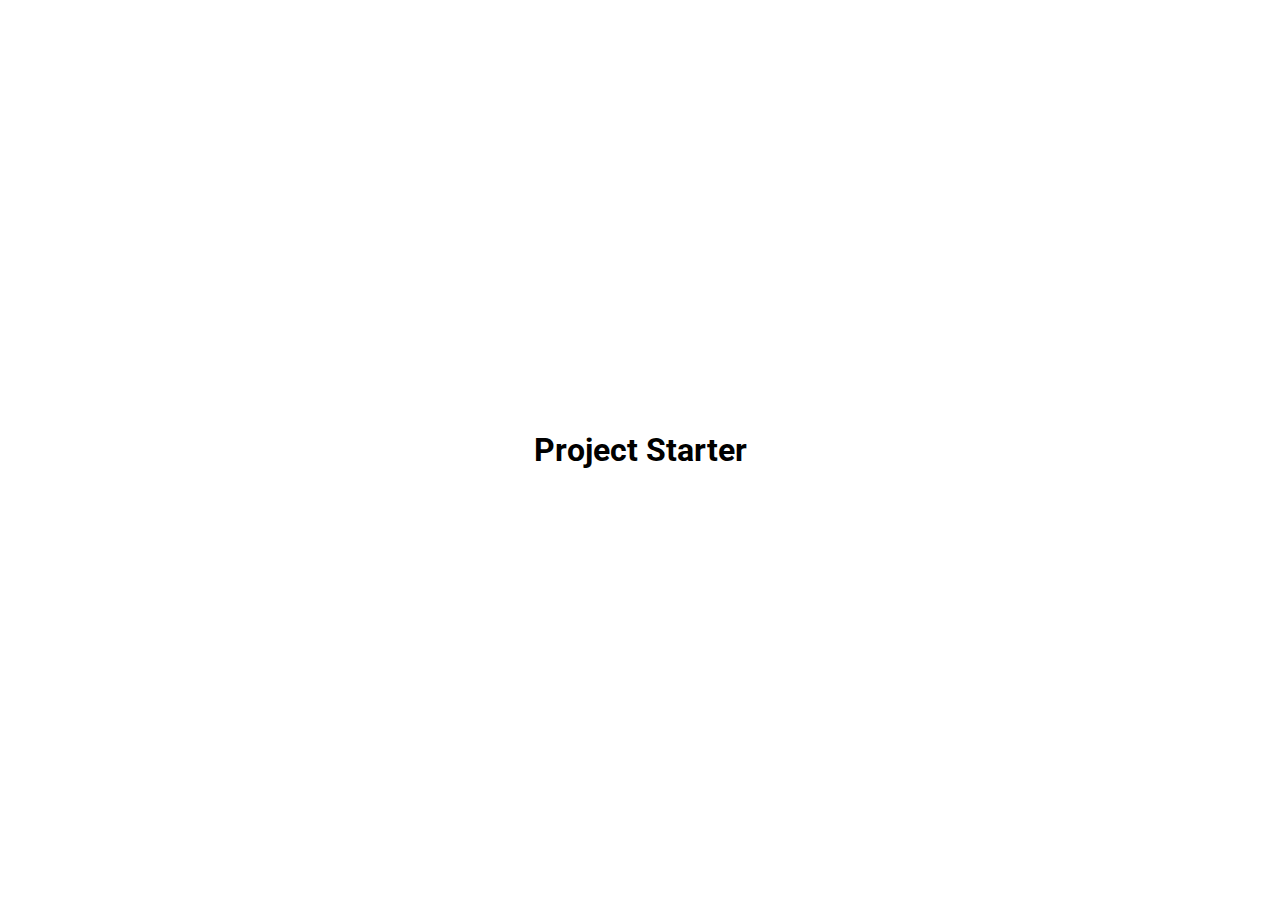
==== Split Landing Page/index.html @ da3b3ed8 "Completed the Scroll Animation project" ====
<!DOCTYPE html>
<html lang="en">

<head>
    <meta charset="UTF-8">
    <meta http-equiv="X-UA-Compatible" content="IE=edge">
    <meta name="viewport" content="width=device-width, initial-scale=1.0">
    <link rel="stylesheet" href="https://cdnjs.cloudflare.com/ajax/libs/font-awesome/5.15.4/css/all.min.css">
    <link rel="stylesheet" href="style.css">
    <title>My Project</title>
</head>

<body>
    <h1>Project Starter</h1>

    <script src="script.js"></script>
</body>

</html>
---- Split Landing Page/style.css ----
@import url('https://fonts.googleapis.com/css2?family=Roboto:wght@400;700&display=swap');
* {
    box-sizing: border-box;
}

body {
    font-family: 'Roboto', sans-serif;
    display: flex;
    flex-direction: column;
    align-items: center;
    justify-content: center;
    height: 100vh;
    overflow: hidden;
    margin: 0;
}
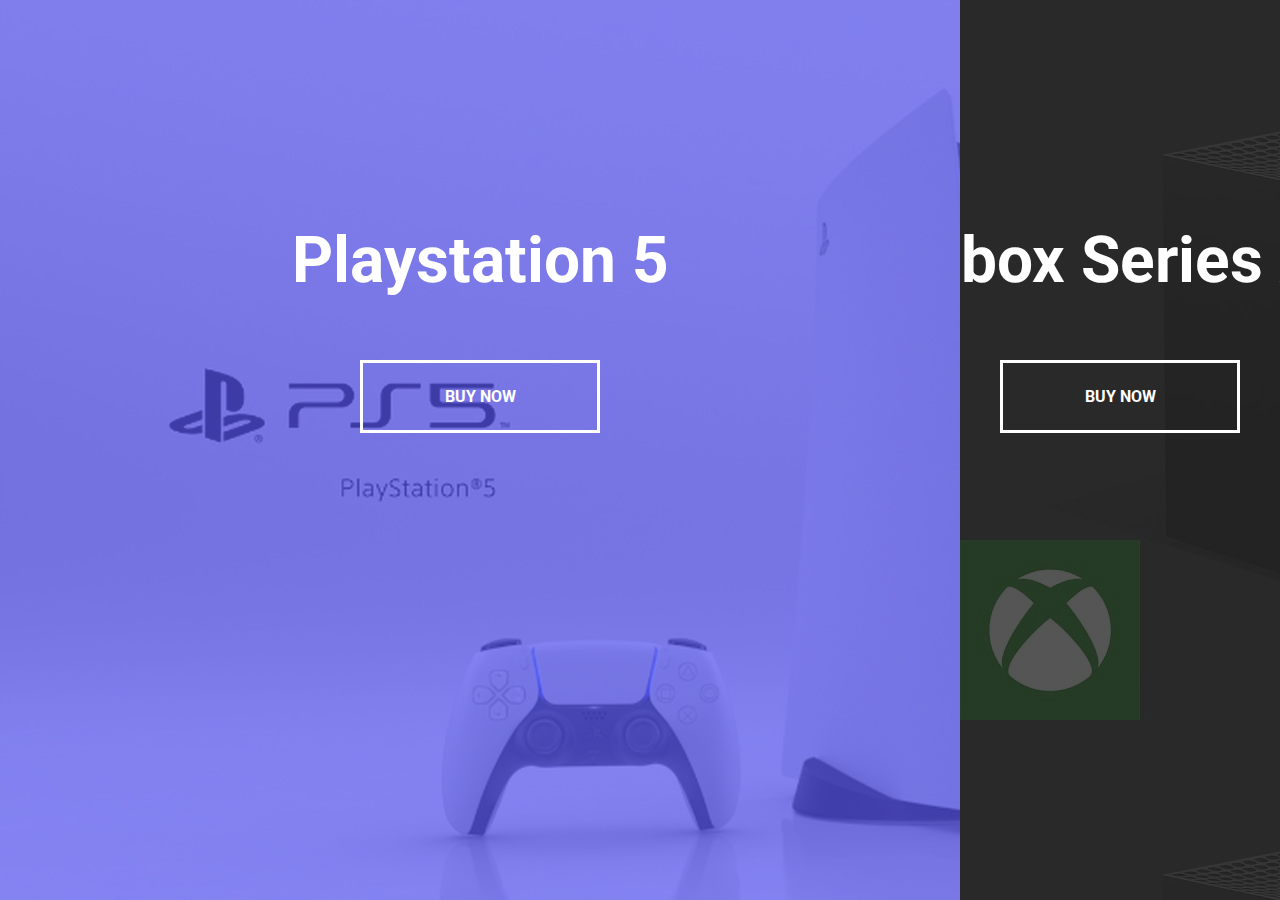
==== commit 0b82f615: "completed the Split Landing Page project" ====
--- a/Split Landing Page/index.html
+++ b/Split Landing Page/index.html
@@ -7,11 +7,20 @@
     <meta name="viewport" content="width=device-width, initial-scale=1.0">
     <link rel="stylesheet" href="https://cdnjs.cloudflare.com/ajax/libs/font-awesome/5.15.4/css/all.min.css">
     <link rel="stylesheet" href="style.css">
-    <title>My Project</title>
+    <title>Split Landing Page</title>
 </head>
 
 <body>
-    <h1>Project Starter</h1>
+    <div class="container">
+        <div class="split left">
+            <h1>Playstation 5</h1>
+            <a href="#" class="btn">Buy Now</a>
+        </div>
+        <div class="split right">
+            <h1>Xbox Series X</h1>
+            <a href="#" class="btn">Buy Now</a>
+        </div>
+    </div>
 
     <script src="script.js"></script>
 </body>
--- a/Split Landing Page/style.css
+++ b/Split Landing Page/style.css
@@ -1,15 +1,133 @@
 @import url('https://fonts.googleapis.com/css2?family=Roboto:wght@400;700&display=swap');
+:root {
+    --left-bg-color: rgba(87, 84, 236, 0.7);
+    --right-bg-color: rgba(43, 43, 43, 0.8);
+    --left-btn-hover-color: rgba(87, 84, 236, 1);
+    --right-btn-hover-color: rgba(28, 122, 28, 1);
+    --hover-width: 75%;
+    --other-width: 25%;
+    --speed: 1000ms;
+}
+
 * {
     box-sizing: border-box;
 }
 
 body {
     font-family: 'Roboto', sans-serif;
-    display: flex;
-    flex-direction: column;
-    align-items: center;
-    justify-content: center;
     height: 100vh;
     overflow: hidden;
     margin: 0;
+}
+
+h1 {
+    font-size: 4rem;
+    color: white;
+    position: absolute;
+    left: 50%;
+    top: 20%;
+    transform: translateX(-50%);
+    white-space: nowrap;
+}
+
+.btn {
+    position: absolute;
+    display: flex;
+    align-items: center;
+    justify-content: center;
+    left: 50%;
+    top: 40%;
+    transform: translateX(-50%);
+    text-decoration: none;
+    color: white;
+    border: white solid 0.2rem;
+    font-size: 1rem;
+    font-weight: bold;
+    text-transform: uppercase;
+    width: 15rem;
+    padding: 1.5rem;
+}
+
+.split.left .btn:hover {
+    background-color: var(--left-btn-hover-color);
+    border: var(--left-btn-hover-color);
+}
+
+.split.right .btn:hover {
+    background-color: var(--right-btn-hover-color);
+    border: var(--right-btn-hover-color);
+}
+
+.container {
+    position: relative;
+    width: 100%;
+    height: 100%;
+    background-color: #333;
+}
+
+.split {
+    position: absolute;
+    width: 50%;
+    height: 100%;
+    overflow: hidden;
+}
+
+.split.left {
+    left: 0;
+    background: url('ps.jpg');
+}
+
+.split.left::before {
+    content: '';
+    position: absolute;
+    width: 100%;
+    height: 100%;
+    background-color: var(--left-bg-color);
+}
+
+.split.right {
+    right: 0;
+    background: url('xbox.jpg');
+}
+
+.split.right::before {
+    content: '';
+    position: absolute;
+    width: 100%;
+    height: 100%;
+    background-color: var(--right-bg-color);
+}
+
+.split.right,
+.split.left,
+.split.right::before,
+.split.left::before {
+    transition: all var(--speed) ease-in-out;
+}
+
+.hover-left .left {
+    width: var(--hover-width);
+}
+
+.hover-left .right {
+    width: var(--other-width);
+}
+
+.hover-right .right {
+    width: var(--hover-width);
+}
+
+.hover-right .left {
+    width: var(--other-width);
+}
+
+@media(max-width: 800px) {
+    h1 {
+        font-size: 2rem;
+        top: 30%;
+    }
+    .btn {
+        padding: 1.2rem;
+        width: 12rem;
+    }
 }